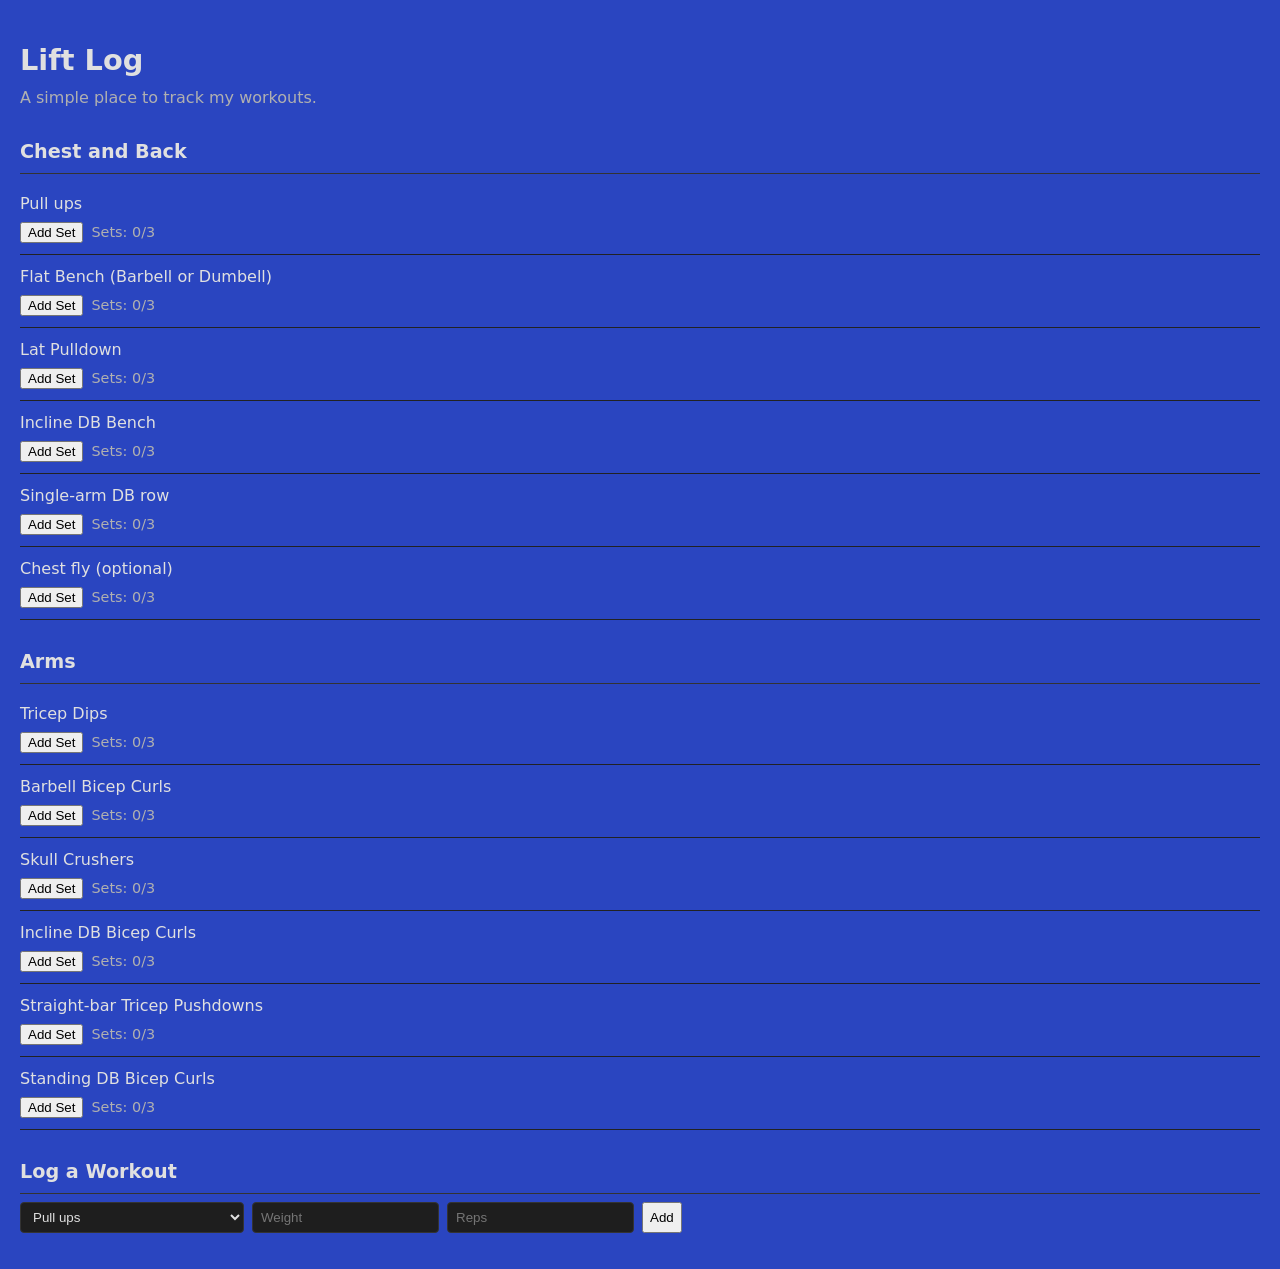
==== index.html @ dac006eb "day 11 - validation for weight/reps, duplicate prevention, enter-to-submit, storage error handling" ====
<!DOCTYPE html>
<html lang="en">
<head>
  <meta charset="UTF-8">
  <meta name="viewport" content="width=device-width, initial-scale=1">
  <title>Lift Log</title>
  <link rel="stylesheet" href="styles.css">
</head>
<body>
  <h1>Lift Log</h1>
  <p>A simple place to track my workouts.</p>
  <h2>Chest and Back</h2>
  <ul>
    <li>Pull ups</li>
    <li>Flat Bench (Barbell or Dumbell)</li>
    <li>Lat Pulldown</li>
    <li>Incline DB Bench</li>
    <li>Single-arm DB row</li>
    <li>Chest fly (optional)</li>
  </ul>
  <h2>Arms</h2>
  <ul>
    <li>Tricep Dips</li>
    <li>Barbell Bicep Curls</li>
    <li>Skull Crushers</li>
    <li>Incline DB Bicep Curls</li>
    <li>Straight-bar Tricep Pushdowns</li>
    <li>Standing DB Bicep Curls</li>
  </ul>

  <h2>Log a Workout</h2>
  <div id="workout-log-form">
    <select id="exercise-select">
      <option>Pull ups</option>
      <option>Flat Bench (Barbell or Dumbell)</option>
      <option>Lat Pulldown</option>
      <option>Incline DB Bench</option>
      <option>Single-arm DB row</option>
      <option>Chest fly (optional)</option>
      <option>Tricep Dips</option>
      <option>Barbell Bicep Curls</option>
      <option>Skull Crushers</option>
      <option>Incline DB Bicep Curls</option>
      <option>Straight-bar Tricep Pushdowns</option>
      <option>Standing DB Bicep Curls</option>
    </select>
    <input type="number" id="weight-input" placeholder="Weight">
    <input type="number" id="reps-input" placeholder="Reps">
    <button id="add-log-button">Add</button>
  </div>

  <div id="workout-log-error"></div>
  <div id="workout-log-list"></div>

  <script>
    const WORKOUT_LOG_KEY = 'workoutLog';

    function loadWorkoutLog() {
      try {
        const stored = localStorage.getItem(WORKOUT_LOG_KEY);
        return stored ? JSON.parse(stored) : [];
      } catch (error) {
        document.getElementById('workout-log-error').textContent =
          'Unable to load saved workouts. Your browser storage may be blocked or corrupted.';
        return [];
      }
    }

    function saveWorkoutLog(entries) {
      localStorage.setItem(WORKOUT_LOG_KEY, JSON.stringify(entries));
    }

    let workoutLog = loadWorkoutLog();

    const workoutLogList = document.getElementById('workout-log-list');

    function renderWorkoutLog() {
      workoutLogList.innerHTML = '';

      workoutLog.forEach(function (entry) {
        const row = document.createElement('div');
        row.className = 'workout-log-row';
        row.textContent = entry.exercise + ' — ' + entry.weight + ' lbs x ' + entry.reps + ' reps';
        workoutLogList.appendChild(row);
      });
    }

    function addWorkoutEntry() {
      const addButton = document.getElementById('add-log-button');

      if (addButton.disabled) {
        return;
      }

      const exercise = document.getElementById('exercise-select').value;
      const weight = document.getElementById('weight-input').value;
      const reps = document.getElementById('reps-input').value;

      if (!weight || !reps) {
        alert('Please enter both weight and reps.');
        return;
      }

      if (Number(weight) <= 0 || Number(reps) <= 0) {
        alert('Weight and reps must be greater than 0.');
        return;
      }

      if (Number(weight) > 1000 || Number(reps) > 100) {
        alert('Weight must be 1000 lbs or under, and reps must be 100 or under.');
        return;
      }

      const newEntry = {
        id: Date.now(),
        exercise: exercise,
        weight: weight,
        reps: reps
      };

      workoutLog.push(newEntry);
      saveWorkoutLog(workoutLog);
      renderWorkoutLog();

      document.getElementById('weight-input').value = '';
      document.getElementById('reps-input').value = '';

      addButton.disabled = true;
      setTimeout(function () {
        addButton.disabled = false;
      }, 500);
    }

    document.getElementById('add-log-button').addEventListener('click', addWorkoutEntry);

    document.getElementById('weight-input').addEventListener('keydown', function (event) {
      if (event.key === 'Enter') {
        addWorkoutEntry();
      }
    });

    document.getElementById('reps-input').addEventListener('keydown', function (event) {
      if (event.key === 'Enter') {
        addWorkoutEntry();
      }
    });

    renderWorkoutLog();
  </script>

  <script>
    document.querySelectorAll('li').forEach(function (item) {
      let setCount = 0;

      const button = document.createElement('button');
      button.textContent = 'Add Set';
      button.className = 'add-set-button';

      const counterText = document.createElement('span');
      counterText.textContent = 'Sets: 0/3';
      counterText.className = 'set-counter';

      button.addEventListener('click', function () {
        setCount = setCount + 1;
        counterText.textContent = 'Sets: ' + setCount + '/3';

        if (setCount >= 3) {
          button.disabled = true;
          showConfetti();
        }
      });

      item.appendChild(document.createElement('br'));
      item.appendChild(button);
      item.appendChild(counterText);
    });

    function showConfetti() {
      const colors = ['#ff595e', '#ffca3a', '#8ac926', '#1982c4', '#6a4c93'];

      for (let i = 0; i < 30; i++) {
        const piece = document.createElement('div');
        piece.className = 'confetti-piece';
        piece.style.left = Math.random() * 100 + 'vw';
        piece.style.backgroundColor = colors[Math.floor(Math.random() * colors.length)];
        piece.style.animationDuration = (Math.random() * 2 + 2) + 's';
        document.body.appendChild(piece);

        setTimeout(function () {
          piece.remove();
        }, 4000);
      }
    }
  </script>
</body>
</html>
---- styles.css ----
body {
  background-color: #2a45c0;
  color: #e0e0e0;
  font-family: system-ui, sans-serif;
  margin: 0;
  padding: 20px;
  line-height: 1.5;
}

h1 {
  font-size: 1.8rem;
  margin-bottom: 4px;
}

p {
  color: #b0b0b0;
  margin-top: 0;
}

h2 {
  font-size: 1.2rem;
  margin-top: 28px;
  margin-bottom: 8px;
  padding-bottom: 6px;
  border-bottom: 1px solid #333;
}

ul {
  list-style: none;
  padding: 0;
  margin: 0;
}

li {
  padding: 10px 0;
  border-bottom: 1px solid #222;
  font-size: 1rem;
}

#workout-log-form {
  display: flex;
  flex-wrap: wrap;
  gap: 8px;
  margin-bottom: 16px;
}

#workout-log-form select,
#workout-log-form input {
  background-color: #1e1e1e;
  color: #e0e0e0;
  border: 1px solid #333;
  border-radius: 4px;
  padding: 6px 8px;
}

#workout-log-error {
  color: #ff595e;
  margin-bottom: 8px;
}

.workout-log-row {
  padding: 10px 0;
  border-bottom: 1px solid #222;
}

.add-set-button {
  margin-top: 6px;
  margin-right: 8px;
}

.add-set-button:disabled {
  opacity: 0.5;
  cursor: not-allowed;
}

.set-counter {
  font-size: 0.9rem;
  color: #b0b0b0;
}

.confetti-piece {
  position: fixed;
  top: -10px;
  width: 8px;
  height: 8px;
  opacity: 0.9;
  animation-name: confetti-fall;
  animation-timing-function: linear;
  animation-fill-mode: forwards;
  z-index: 1000;
}

@keyframes confetti-fall {
  to {
    transform: translateY(100vh) rotate(360deg);
  }
}

hr {
  border: none;
  border-top: 1px solid #333;
  margin: 32px 0;
}

#day-tabs {
  display: flex;
  gap: 8px;
  margin-bottom: 16px;
  flex-wrap: wrap;
}

.day-tab-button {
  background-color: #1e1e1e;
  color: #e0e0e0;
  border: 1px solid #333;
  padding: 8px 12px;
  border-radius: 4px;
  cursor: pointer;
}

.day-tab-button.active-tab {
  background-color: #2a45c0;
  border-color: #2a45c0;
}

#add-buttons {
  margin-bottom: 16px;
}

#add-buttons button {
  margin-right: 8px;
}

.entry-row {
  display: flex;
  flex-wrap: wrap;
  gap: 8px;
  align-items: center;
  padding: 10px 0;
  border-bottom: 1px solid #222;
}

.entry-row input {
  background-color: #1e1e1e;
  color: #e0e0e0;
  border: 1px solid #333;
  border-radius: 4px;
  padding: 6px 8px;
  width: 110px;
}

.entry-type-label {
  font-size: 0.85rem;
  color: #b0b0b0;
  width: 50px;
}

.delete-entry-button {
  background-color: #ff595e;
  color: white;
  border: none;
  border-radius: 4px;
  padding: 6px 10px;
  cursor: pointer;
}

#dev-mode-section {
  margin-top: 24px;
  margin-bottom: 24px;
  font-size: 0.85rem;
  color: #b0b0b0;
}

#dev-mode-section input {
  background-color: #1e1e1e;
  color: #e0e0e0;
  border: 1px solid #333;
  border-radius: 4px;
  padding: 6px 8px;
  margin-right: 8px;
}
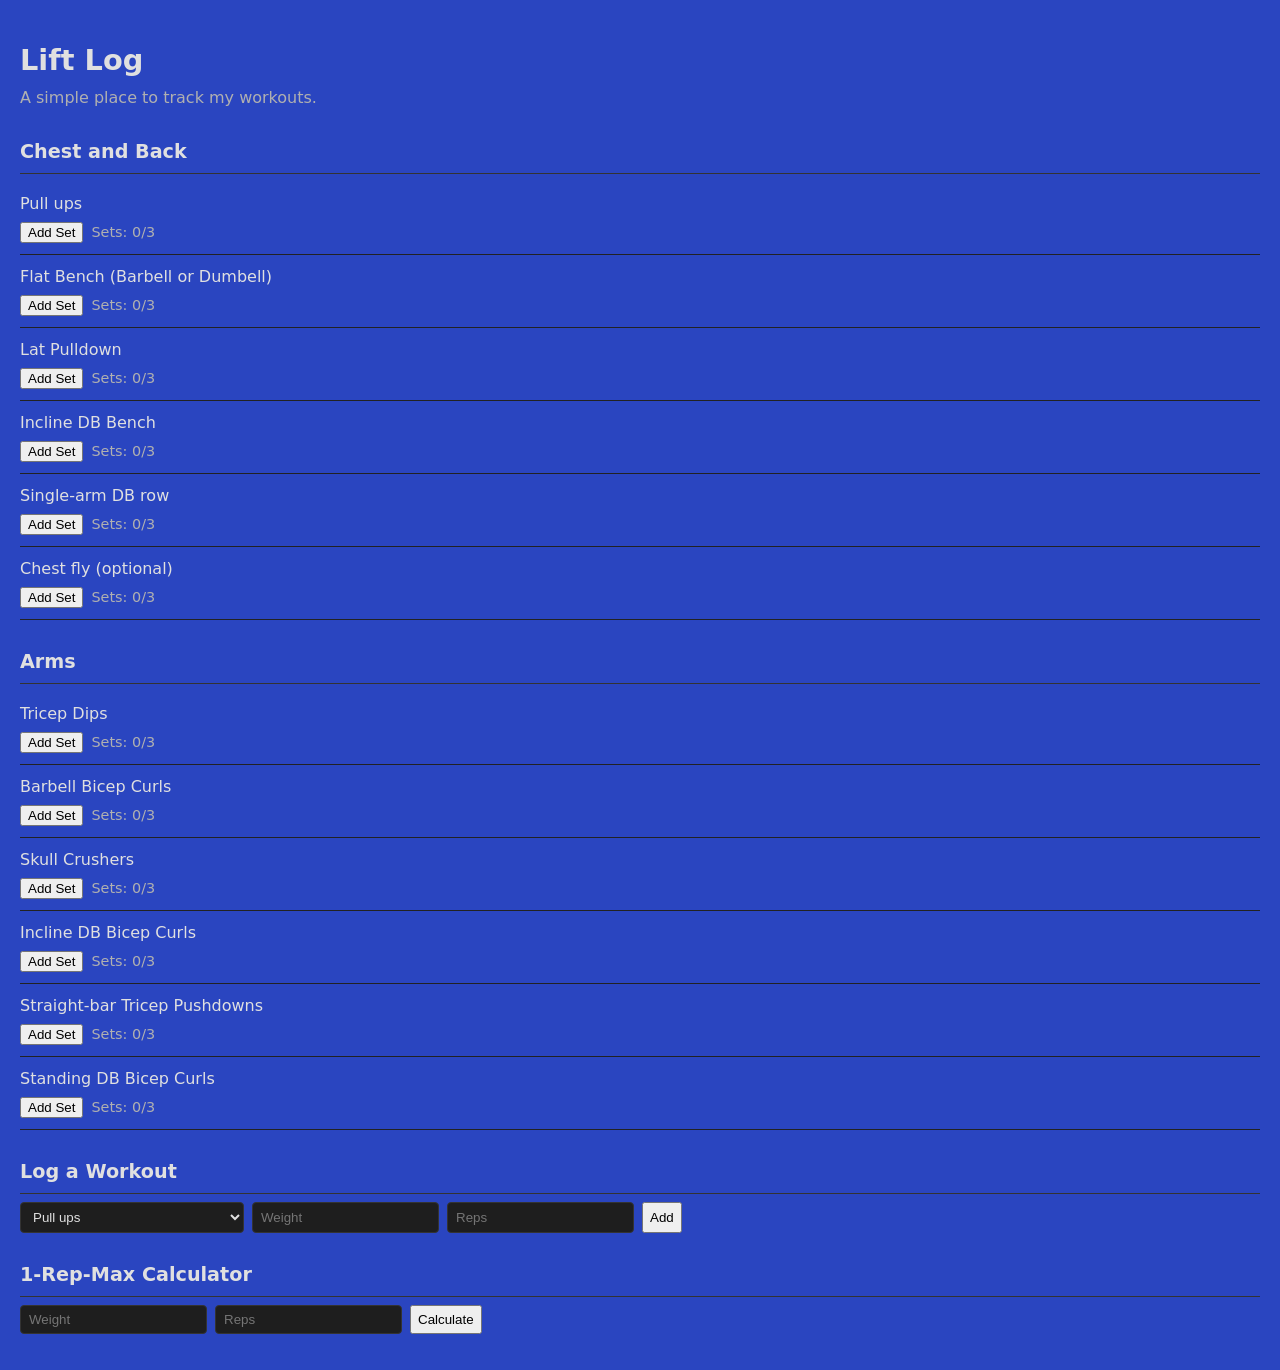
==== commit 4f708145: "add javascript 1rm calculator to lift log page" ====
--- a/index.html
+++ b/index.html
@@ -52,6 +52,14 @@
   <div id="workout-log-error"></div>
   <div id="workout-log-list"></div>
 
+  <h2>1-Rep-Max Calculator</h2>
+  <div id="orm-form">
+    <input type="number" id="orm-weight-input" placeholder="Weight">
+    <input type="number" id="orm-reps-input" placeholder="Reps">
+    <button id="orm-calculate-button">Calculate</button>
+  </div>
+  <div id="orm-result"></div>
+
   <script>
     const WORKOUT_LOG_KEY = 'workoutLog';
 
@@ -149,6 +157,48 @@
   </script>
 
   <script>
+    function calculateOneRepMax(weight, reps) {
+      if (reps === 1) {
+        return weight;
+      } else {
+        return weight * (1 + reps / 30);
+      }
+    }
+
+    document.getElementById('orm-calculate-button').addEventListener('click', function () {
+      const resultBox = document.getElementById('orm-result');
+      const weightInput = document.getElementById('orm-weight-input').value;
+      const repsInput = document.getElementById('orm-reps-input').value;
+
+      const weight = Number(weightInput);
+      const reps = Number(repsInput);
+
+      if (weightInput === '' || isNaN(weight)) {
+        resultBox.textContent = 'Please enter a valid number for weight.';
+        return;
+      }
+
+      if (repsInput === '' || isNaN(reps)) {
+        resultBox.textContent = 'Please enter a valid number for reps.';
+        return;
+      }
+
+      if (reps <= 0) {
+        resultBox.textContent = 'Reps must be at least 1.';
+        return;
+      }
+
+      let warning = '';
+      if (reps > 12) {
+        warning = 'Warning: the Epley formula becomes less reliable at high rep counts. ';
+      }
+
+      const oneRepMax = calculateOneRepMax(weight, reps);
+      resultBox.textContent = warning + 'Estimated one-rep max: ' + oneRepMax.toFixed(1);
+    });
+  </script>
+
+  <script>
     document.querySelectorAll('li').forEach(function (item) {
       let setCount = 0;
 
--- a/styles.css
+++ b/styles.css
@@ -51,6 +51,25 @@
   border: 1px solid #333;
   border-radius: 4px;
   padding: 6px 8px;
+}
+
+#orm-form {
+  display: flex;
+  flex-wrap: wrap;
+  gap: 8px;
+  margin-bottom: 8px;
+}
+
+#orm-form input {
+  background-color: #1e1e1e;
+  color: #e0e0e0;
+  border: 1px solid #333;
+  border-radius: 4px;
+  padding: 6px 8px;
+}
+
+#orm-result {
+  margin-bottom: 16px;
 }
 
 #workout-log-error {
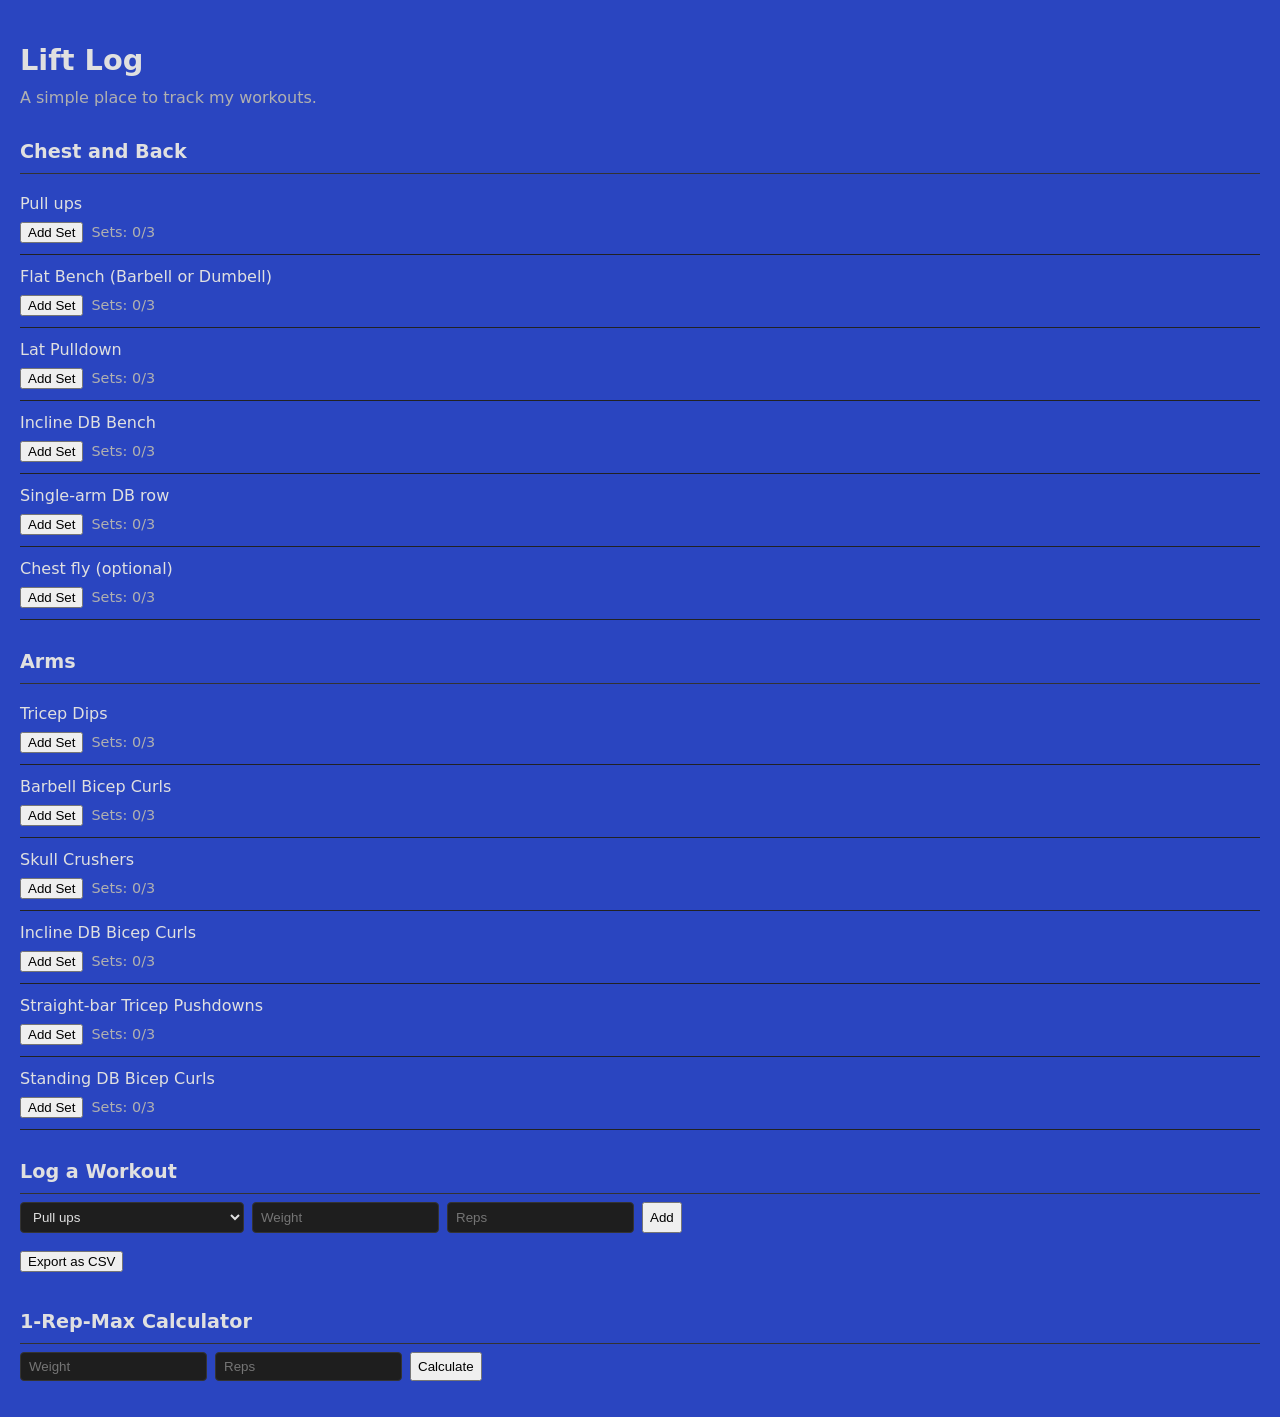
==== commit 6171bb75: "day 13 - add csv export with empty-state handling" ====
--- a/index.html
+++ b/index.html
@@ -52,6 +52,9 @@
   <div id="workout-log-error"></div>
   <div id="workout-log-list"></div>
 
+  <button id="export-csv-button">Export as CSV</button>
+  <div id="export-message"></div>
+
   <h2>1-Rep-Max Calculator</h2>
   <div id="orm-form">
     <input type="number" id="orm-weight-input" placeholder="Weight">
@@ -153,6 +156,38 @@
       }
     });
 
+    document.getElementById('export-csv-button').addEventListener('click', function () {
+      const exportMessage = document.getElementById('export-message');
+
+      if (workoutLog.length === 0) {
+        exportMessage.textContent = 'No workouts logged yet — nothing to export.';
+        return;
+      }
+
+      exportMessage.textContent = '';
+
+      const rows = [['Exercise', 'Weight', 'Reps', 'Date']];
+
+      workoutLog.forEach(function (entry) {
+        const date = new Date(entry.id).toLocaleDateString('en-US');
+        rows.push(['"' + entry.exercise + '"', entry.weight, entry.reps, date]);
+      });
+
+      const csvText = rows.map(function (row) {
+        return row.join(',');
+      }).join('\n');
+
+      const blob = new Blob([csvText], { type: 'text/csv' });
+      const url = URL.createObjectURL(blob);
+
+      const link = document.createElement('a');
+      link.href = url;
+      link.download = 'workout-log.csv';
+      link.click();
+
+      URL.revokeObjectURL(url);
+    });
+
     renderWorkoutLog();
   </script>
 
--- a/styles.css
+++ b/styles.css
@@ -51,6 +51,15 @@
   border: 1px solid #333;
   border-radius: 4px;
   padding: 6px 8px;
+}
+
+#export-csv-button {
+  margin-bottom: 8px;
+}
+
+#export-message {
+  color: #ff595e;
+  margin-bottom: 16px;
 }
 
 #orm-form {
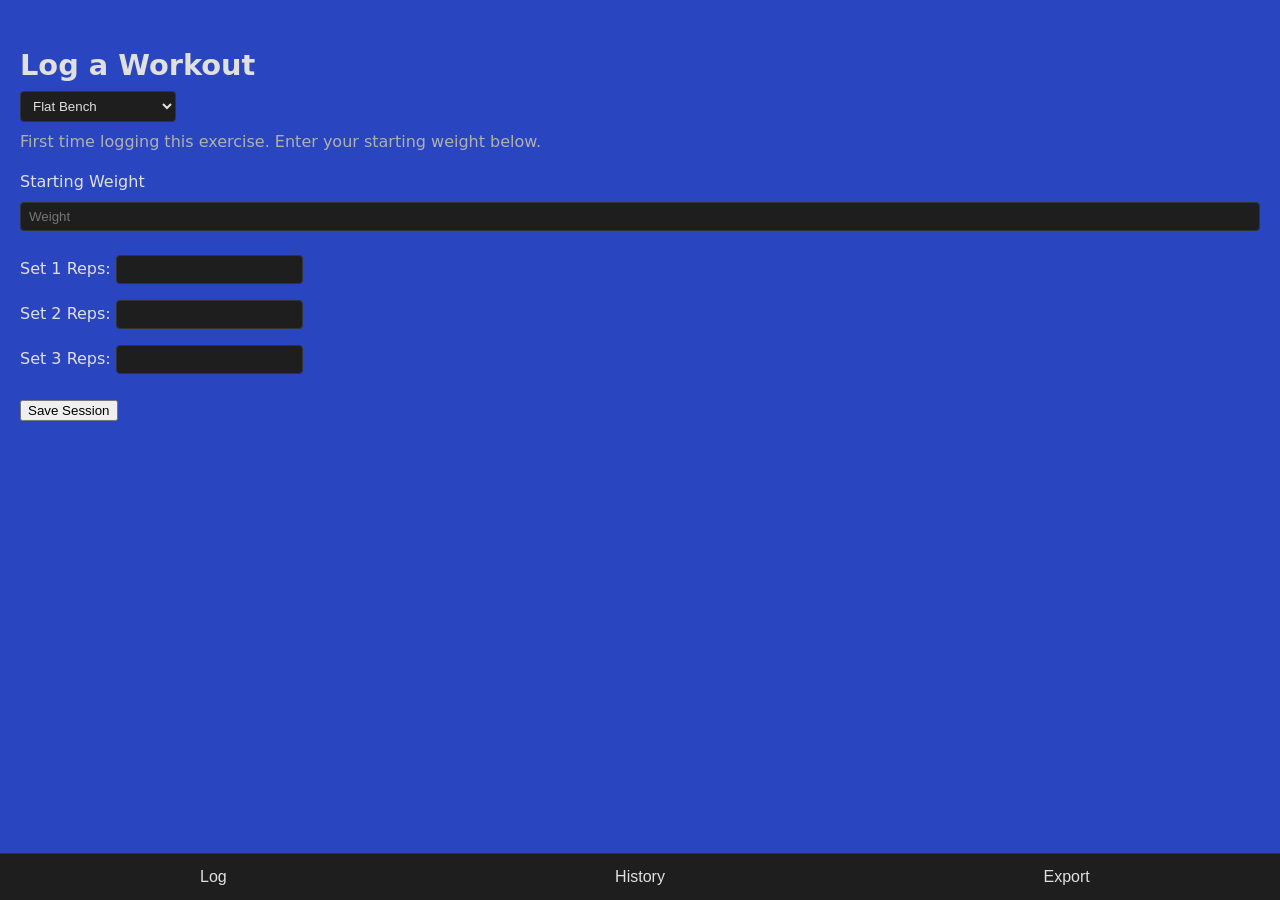
==== commit 3097b36f: "day 23 - log write path and navigation shell" ====
--- a/index.html
+++ b/index.html
@@ -7,275 +7,188 @@
   <link rel="stylesheet" href="styles.css">
 </head>
 <body>
-  <h1>Lift Log</h1>
-  <p>A simple place to track my workouts.</p>
-  <h2>Chest and Back</h2>
-  <ul>
-    <li>Pull ups</li>
-    <li>Flat Bench (Barbell or Dumbell)</li>
-    <li>Lat Pulldown</li>
-    <li>Incline DB Bench</li>
-    <li>Single-arm DB row</li>
-    <li>Chest fly (optional)</li>
-  </ul>
-  <h2>Arms</h2>
-  <ul>
-    <li>Tricep Dips</li>
-    <li>Barbell Bicep Curls</li>
-    <li>Skull Crushers</li>
-    <li>Incline DB Bicep Curls</li>
-    <li>Straight-bar Tricep Pushdowns</li>
-    <li>Standing DB Bicep Curls</li>
-  </ul>
+  <section id="screen-log">
+    <h1>Log a Workout</h1>
 
-  <h2>Log a Workout</h2>
-  <div id="workout-log-form">
     <select id="exercise-select">
-      <option>Pull ups</option>
-      <option>Flat Bench (Barbell or Dumbell)</option>
+      <option>Flat Bench</option>
       <option>Lat Pulldown</option>
       <option>Incline DB Bench</option>
-      <option>Single-arm DB row</option>
-      <option>Chest fly (optional)</option>
+      <option>Single-arm DB Row</option>
+      <option>Chest Fly</option>
+      <option>BB Bicep Curls</option>
+      <option>Skull Crushers</option>
+      <option>Incline DB Curls</option>
+      <option>Tricep Pushdowns</option>
+      <option>DB Curls</option>
+      <option>Pull-ups</option>
       <option>Tricep Dips</option>
-      <option>Barbell Bicep Curls</option>
-      <option>Skull Crushers</option>
-      <option>Incline DB Bicep Curls</option>
-      <option>Straight-bar Tricep Pushdowns</option>
-      <option>Standing DB Bicep Curls</option>
     </select>
-    <input type="number" id="weight-input" placeholder="Weight">
-    <input type="number" id="reps-input" placeholder="Reps">
-    <button id="add-log-button">Add</button>
-  </div>
 
-  <div id="workout-log-error"></div>
-  <div id="workout-log-list"></div>
+    <p id="log-message"></p>
 
-  <button id="export-csv-button">Export as CSV</button>
-  <div id="export-message"></div>
+    <div id="weight-field">
+      <label id="weight-label" for="weight-input">Weight</label>
+      <input type="number" id="weight-input" placeholder="Weight">
+    </div>
 
-  <h2>1-Rep-Max Calculator</h2>
-  <div id="orm-form">
-    <input type="number" id="orm-weight-input" placeholder="Weight">
-    <input type="number" id="orm-reps-input" placeholder="Reps">
-    <button id="orm-calculate-button">Calculate</button>
-  </div>
-  <div id="orm-result"></div>
+    <div id="reps-fields">
+      <label>Set 1 Reps: <input type="number" class="reps-input" id="reps-input-0"></label>
+      <label>Set 2 Reps: <input type="number" class="reps-input" id="reps-input-1"></label>
+      <label>Set 3 Reps: <input type="number" class="reps-input" id="reps-input-2"></label>
+    </div>
+
+    <button id="save-session-button">Save Session</button>
+  </section>
+
+  <section id="screen-history" hidden>
+    <h1>Workout History</h1>
+    <p>Coming in step 3.</p>
+  </section>
+
+  <section id="screen-export" hidden>
+    <h1>Export</h1>
+    <p>Coming in step 5.</p>
+  </section>
+
+  <nav id="tab-bar">
+    <button id="tab-log" class="tab-button">Log</button>
+    <button id="tab-history" class="tab-button">History</button>
+    <button id="tab-export" class="tab-button">Export</button>
+  </nav>
+
+  <script src="storage.js"></script>
+  <script>
+    function showScreen(name) {
+      document.getElementById('screen-log').hidden = name !== 'log';
+      document.getElementById('screen-history').hidden = name !== 'history';
+      document.getElementById('screen-export').hidden = name !== 'export';
+    }
+
+    document.getElementById('tab-log').addEventListener('click', function () {
+      showScreen('log');
+    });
+
+    document.getElementById('tab-history').addEventListener('click', function () {
+      showScreen('history');
+    });
+
+    document.getElementById('tab-export').addEventListener('click', function () {
+      showScreen('export');
+    });
+
+    showScreen('log');
+  </script>
 
   <script>
-    const WORKOUT_LOG_KEY = 'workoutLog';
+    const BODYWEIGHT_EXERCISES = ['Pull-ups', 'Tricep Dips'];
 
-    function loadWorkoutLog() {
+    function isBodyweightExercise(exercise) {
+      return BODYWEIGHT_EXERCISES.includes(exercise);
+    }
+
+    function hasHistory(exercise) {
+      return loadEntries().some(function (entry) {
+        return entry.exercise === exercise;
+      });
+    }
+
+    function clearRepsInputs() {
+      document.getElementById('reps-input-0').value = '';
+      document.getElementById('reps-input-1').value = '';
+      document.getElementById('reps-input-2').value = '';
+    }
+
+    function renderLogForm() {
+      const exercise = document.getElementById('exercise-select').value;
+      const messageBox = document.getElementById('log-message');
+      const weightField = document.getElementById('weight-field');
+      const weightInput = document.getElementById('weight-input');
+      const weightLabel = document.getElementById('weight-label');
+      const saveButton = document.getElementById('save-session-button');
+
+      weightInput.value = '';
+      clearRepsInputs();
+      saveButton.disabled = false;
+
+      if (isBodyweightExercise(exercise)) {
+        messageBox.textContent = 'bodyweight — no suggestion made';
+        weightField.hidden = true;
+        return;
+      }
+
+      weightField.hidden = false;
+
+      let exerciseHasHistory;
       try {
-        const stored = localStorage.getItem(WORKOUT_LOG_KEY);
-        return stored ? JSON.parse(stored) : [];
+        exerciseHasHistory = hasHistory(exercise);
       } catch (error) {
-        document.getElementById('workout-log-error').textContent =
-          'Unable to load saved workouts. Your browser storage may be blocked or corrupted.';
-        return [];
+        messageBox.textContent = 'Unable to load saved workouts. Storage may be blocked or corrupted.';
+        saveButton.disabled = true;
+        return;
+      }
+
+      if (exerciseHasHistory) {
+        messageBox.textContent = '';
+        weightLabel.textContent = 'Weight';
+      } else {
+        messageBox.textContent = 'First time logging this exercise. Enter your starting weight below.';
+        weightLabel.textContent = 'Starting Weight';
       }
     }
 
-    function saveWorkoutLog(entries) {
-      localStorage.setItem(WORKOUT_LOG_KEY, JSON.stringify(entries));
-    }
+    document.getElementById('exercise-select').addEventListener('change', renderLogForm);
 
-    let workoutLog = loadWorkoutLog();
+    document.getElementById('save-session-button').addEventListener('click', function () {
+      const exercise = document.getElementById('exercise-select').value;
+      const bodyweight = isBodyweightExercise(exercise);
+      const messageBox = document.getElementById('log-message');
 
-    const workoutLogList = document.getElementById('workout-log-list');
+      const repsValues = [
+        document.getElementById('reps-input-0').value,
+        document.getElementById('reps-input-1').value,
+        document.getElementById('reps-input-2').value
+      ];
 
-    function renderWorkoutLog() {
-      workoutLogList.innerHTML = '';
+      const hasInvalidReps = repsValues.some(function (value) {
+        return value === '' || Number(value) <= 0;
+      });
 
-      workoutLog.forEach(function (entry) {
-        const row = document.createElement('div');
-        row.className = 'workout-log-row';
-        row.textContent = entry.exercise + ' — ' + entry.weight + ' lbs x ' + entry.reps + ' reps';
-        workoutLogList.appendChild(row);
-      });
-    }
-
-    function addWorkoutEntry() {
-      const addButton = document.getElementById('add-log-button');
-
-      if (addButton.disabled) {
+      if (hasInvalidReps) {
+        alert('Please enter a valid number of reps (greater than 0) for all 3 sets.');
         return;
       }
 
-      const exercise = document.getElementById('exercise-select').value;
-      const weight = document.getElementById('weight-input').value;
-      const reps = document.getElementById('reps-input').value;
+      let weight;
 
-      if (!weight || !reps) {
-        alert('Please enter both weight and reps.');
+      if (bodyweight) {
+        weight = 'bodyweight';
+      } else {
+        const weightInputValue = document.getElementById('weight-input').value;
+
+        if (weightInputValue === '' || Number(weightInputValue) <= 0) {
+          alert('Please enter a valid weight (greater than 0).');
+          return;
+        }
+
+        weight = Number(weightInputValue);
+      }
+
+      try {
+        addEntry({
+          exercise: exercise,
+          weight: weight,
+          reps: repsValues.map(Number)
+        });
+      } catch (error) {
+        messageBox.textContent = 'Unable to save. Storage may be blocked or corrupted.';
         return;
       }
 
-      if (Number(weight) <= 0 || Number(reps) <= 0) {
-        alert('Weight and reps must be greater than 0.');
-        return;
-      }
-
-      if (Number(weight) > 1000 || Number(reps) > 100) {
-        alert('Weight must be 1000 lbs or under, and reps must be 100 or under.');
-        return;
-      }
-
-      const newEntry = {
-        id: Date.now(),
-        exercise: exercise,
-        weight: weight,
-        reps: reps
-      };
-
-      workoutLog.push(newEntry);
-      saveWorkoutLog(workoutLog);
-      renderWorkoutLog();
-
-      document.getElementById('weight-input').value = '';
-      document.getElementById('reps-input').value = '';
-
-      addButton.disabled = true;
-      setTimeout(function () {
-        addButton.disabled = false;
-      }, 500);
-    }
-
-    document.getElementById('add-log-button').addEventListener('click', addWorkoutEntry);
-
-    document.getElementById('weight-input').addEventListener('keydown', function (event) {
-      if (event.key === 'Enter') {
-        addWorkoutEntry();
-      }
+      renderLogForm();
     });
 
-    document.getElementById('reps-input').addEventListener('keydown', function (event) {
-      if (event.key === 'Enter') {
-        addWorkoutEntry();
-      }
-    });
-
-    document.getElementById('export-csv-button').addEventListener('click', function () {
-      const exportMessage = document.getElementById('export-message');
-
-      if (workoutLog.length === 0) {
-        exportMessage.textContent = 'No workouts logged yet — nothing to export.';
-        return;
-      }
-
-      exportMessage.textContent = '';
-
-      const rows = [['Exercise', 'Weight', 'Reps', 'Date']];
-
-      workoutLog.forEach(function (entry) {
-        const date = new Date(entry.id).toLocaleDateString('en-US');
-        rows.push(['"' + entry.exercise + '"', entry.weight, entry.reps, date]);
-      });
-
-      const csvText = rows.map(function (row) {
-        return row.join(',');
-      }).join('\n');
-
-      const blob = new Blob([csvText], { type: 'text/csv' });
-      const url = URL.createObjectURL(blob);
-
-      const link = document.createElement('a');
-      link.href = url;
-      link.download = 'workout-log.csv';
-      link.click();
-
-      URL.revokeObjectURL(url);
-    });
-
-    renderWorkoutLog();
-  </script>
-
-  <script>
-    function calculateOneRepMax(weight, reps) {
-      if (reps === 1) {
-        return weight;
-      } else {
-        return weight * (1 + reps / 30);
-      }
-    }
-
-    document.getElementById('orm-calculate-button').addEventListener('click', function () {
-      const resultBox = document.getElementById('orm-result');
-      const weightInput = document.getElementById('orm-weight-input').value;
-      const repsInput = document.getElementById('orm-reps-input').value;
-
-      const weight = Number(weightInput);
-      const reps = Number(repsInput);
-
-      if (weightInput === '' || isNaN(weight)) {
-        resultBox.textContent = 'Please enter a valid number for weight.';
-        return;
-      }
-
-      if (repsInput === '' || isNaN(reps)) {
-        resultBox.textContent = 'Please enter a valid number for reps.';
-        return;
-      }
-
-      if (reps <= 0) {
-        resultBox.textContent = 'Reps must be at least 1.';
-        return;
-      }
-
-      let warning = '';
-      if (reps > 12) {
-        warning = 'Warning: the Epley formula becomes less reliable at high rep counts. ';
-      }
-
-      const oneRepMax = calculateOneRepMax(weight, reps);
-      resultBox.textContent = warning + 'Estimated one-rep max: ' + oneRepMax.toFixed(1);
-    });
-  </script>
-
-  <script>
-    document.querySelectorAll('li').forEach(function (item) {
-      let setCount = 0;
-
-      const button = document.createElement('button');
-      button.textContent = 'Add Set';
-      button.className = 'add-set-button';
-
-      const counterText = document.createElement('span');
-      counterText.textContent = 'Sets: 0/3';
-      counterText.className = 'set-counter';
-
-      button.addEventListener('click', function () {
-        setCount = setCount + 1;
-        counterText.textContent = 'Sets: ' + setCount + '/3';
-
-        if (setCount >= 3) {
-          button.disabled = true;
-          showConfetti();
-        }
-      });
-
-      item.appendChild(document.createElement('br'));
-      item.appendChild(button);
-      item.appendChild(counterText);
-    });
-
-    function showConfetti() {
-      const colors = ['#ff595e', '#ffca3a', '#8ac926', '#1982c4', '#6a4c93'];
-
-      for (let i = 0; i < 30; i++) {
-        const piece = document.createElement('div');
-        piece.className = 'confetti-piece';
-        piece.style.left = Math.random() * 100 + 'vw';
-        piece.style.backgroundColor = colors[Math.floor(Math.random() * colors.length)];
-        piece.style.animationDuration = (Math.random() * 2 + 2) + 's';
-        document.body.appendChild(piece);
-
-        setTimeout(function () {
-          piece.remove();
-        }, 4000);
-      }
-    }
+    renderLogForm();
   </script>
 </body>
 </html>
--- a/styles.css
+++ b/styles.css
@@ -37,91 +37,48 @@
   font-size: 1rem;
 }
 
-#workout-log-form {
-  display: flex;
-  flex-wrap: wrap;
-  gap: 8px;
-  margin-bottom: 16px;
+#screen-log,
+#screen-history,
+#screen-export {
+  padding-bottom: 72px;
 }
 
-#workout-log-form select,
-#workout-log-form input {
+#exercise-select,
+#weight-input,
+.reps-input {
   background-color: #1e1e1e;
   color: #e0e0e0;
   border: 1px solid #333;
   border-radius: 4px;
   padding: 6px 8px;
-}
-
-#export-csv-button {
   margin-bottom: 8px;
 }
 
-#export-message {
-  color: #ff595e;
+#weight-field,
+#reps-fields {
+  display: flex;
+  flex-direction: column;
+  gap: 8px;
   margin-bottom: 16px;
 }
 
-#orm-form {
+#tab-bar {
+  position: fixed;
+  bottom: 0;
+  left: 0;
+  right: 0;
   display: flex;
-  flex-wrap: wrap;
-  gap: 8px;
-  margin-bottom: 8px;
+  background-color: #1e1e1e;
+  border-top: 1px solid #333;
 }
 
-#orm-form input {
-  background-color: #1e1e1e;
+.tab-button {
+  flex: 1;
+  padding: 14px 0;
+  background: none;
+  border: none;
   color: #e0e0e0;
-  border: 1px solid #333;
-  border-radius: 4px;
-  padding: 6px 8px;
-}
-
-#orm-result {
-  margin-bottom: 16px;
-}
-
-#workout-log-error {
-  color: #ff595e;
-  margin-bottom: 8px;
-}
-
-.workout-log-row {
-  padding: 10px 0;
-  border-bottom: 1px solid #222;
-}
-
-.add-set-button {
-  margin-top: 6px;
-  margin-right: 8px;
-}
-
-.add-set-button:disabled {
-  opacity: 0.5;
-  cursor: not-allowed;
-}
-
-.set-counter {
-  font-size: 0.9rem;
-  color: #b0b0b0;
-}
-
-.confetti-piece {
-  position: fixed;
-  top: -10px;
-  width: 8px;
-  height: 8px;
-  opacity: 0.9;
-  animation-name: confetti-fall;
-  animation-timing-function: linear;
-  animation-fill-mode: forwards;
-  z-index: 1000;
-}
-
-@keyframes confetti-fall {
-  to {
-    transform: translateY(100vh) rotate(360deg);
-  }
+  font-size: 1rem;
 }
 
 hr {
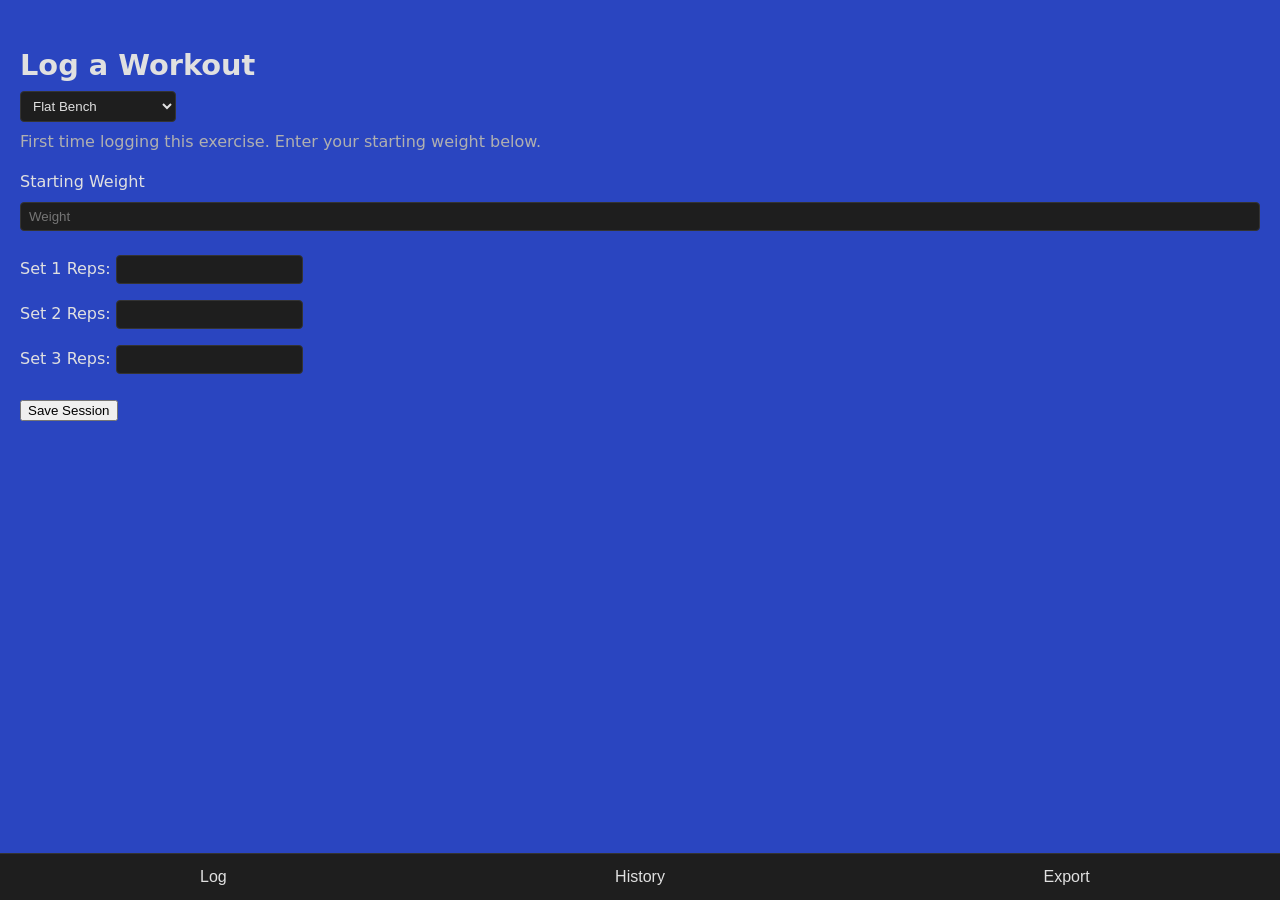
==== commit 2d7e0875: "day 25 - workout history and delete with confirmation" ====
--- a/index.html
+++ b/index.html
@@ -43,7 +43,7 @@
 
   <section id="screen-history" hidden>
     <h1>Workout History</h1>
-    <p>Coming in step 3.</p>
+    <div id="history-list"></div>
   </section>
 
   <section id="screen-export" hidden>
@@ -63,6 +63,10 @@
       document.getElementById('screen-log').hidden = name !== 'log';
       document.getElementById('screen-history').hidden = name !== 'history';
       document.getElementById('screen-export').hidden = name !== 'export';
+
+      if (name === 'history') {
+        renderHistory();
+      }
     }
 
     document.getElementById('tab-log').addEventListener('click', function () {
@@ -190,5 +194,101 @@
 
     renderLogForm();
   </script>
+
+  <script>
+    let pendingDeleteId = null;
+
+    function formatReps(repsArray) {
+      return repsArray.join(', ');
+    }
+
+    function formatDate(timestamp) {
+      return new Date(timestamp).toLocaleDateString('en-US', { month: 'short', day: 'numeric', year: 'numeric' });
+    }
+
+    function sortEntriesNewestFirst(entries) {
+      return entries
+        .map(function (entry, index) {
+          return { entry: entry, index: index };
+        })
+        .sort(function (a, b) {
+          if (b.entry.timestamp !== a.entry.timestamp) {
+            return b.entry.timestamp - a.entry.timestamp;
+          }
+          return b.index - a.index;
+        })
+        .map(function (wrapped) {
+          return wrapped.entry;
+        });
+    }
+
+    function renderHistory() {
+      const container = document.getElementById('history-list');
+      container.innerHTML = '';
+
+      let entries;
+      try {
+        entries = loadEntries();
+      } catch (error) {
+        container.textContent = 'Unable to load saved workouts. Storage may be blocked or corrupted.';
+        return;
+      }
+
+      if (entries.length === 0) {
+        container.textContent = 'No workouts logged yet.';
+        return;
+      }
+
+      sortEntriesNewestFirst(entries).forEach(function (entry) {
+        const row = document.createElement('div');
+        row.className = 'history-row';
+
+        const weightText = entry.weight === 'bodyweight' ? 'bodyweight' : entry.weight + ' lbs';
+
+        const summary = document.createElement('span');
+        summary.textContent =
+          entry.exercise + ' — ' + weightText + ' — Reps: ' + formatReps(entry.reps) + ' — ' + formatDate(entry.timestamp);
+        row.appendChild(summary);
+
+        if (entry.id === pendingDeleteId) {
+          const confirmText = document.createElement('span');
+          confirmText.textContent = ' Delete this session? ';
+          row.appendChild(confirmText);
+
+          const yesButton = document.createElement('button');
+          yesButton.textContent = 'Yes';
+          yesButton.addEventListener('click', function () {
+            try {
+              deleteEntry(entry.id);
+            } catch (error) {
+              container.textContent = 'Unable to delete. Storage may be blocked or corrupted.';
+              return;
+            }
+            pendingDeleteId = null;
+            renderHistory();
+          });
+          row.appendChild(yesButton);
+
+          const cancelButton = document.createElement('button');
+          cancelButton.textContent = 'Cancel';
+          cancelButton.addEventListener('click', function () {
+            pendingDeleteId = null;
+            renderHistory();
+          });
+          row.appendChild(cancelButton);
+        } else {
+          const deleteButton = document.createElement('button');
+          deleteButton.textContent = 'Delete';
+          deleteButton.addEventListener('click', function () {
+            pendingDeleteId = entry.id;
+            renderHistory();
+          });
+          row.appendChild(deleteButton);
+        }
+
+        container.appendChild(row);
+      });
+    }
+  </script>
 </body>
 </html>
--- a/styles.css
+++ b/styles.css
@@ -79,6 +79,24 @@
   border: none;
   color: #e0e0e0;
   font-size: 1rem;
+}
+
+.history-row {
+  display: flex;
+  flex-wrap: wrap;
+  align-items: center;
+  gap: 8px;
+  padding: 10px 0;
+  border-bottom: 1px solid #222;
+}
+
+.history-row button {
+  background-color: #1e1e1e;
+  color: #e0e0e0;
+  border: 1px solid #333;
+  border-radius: 4px;
+  padding: 6px 10px;
+  cursor: pointer;
 }
 
 hr {
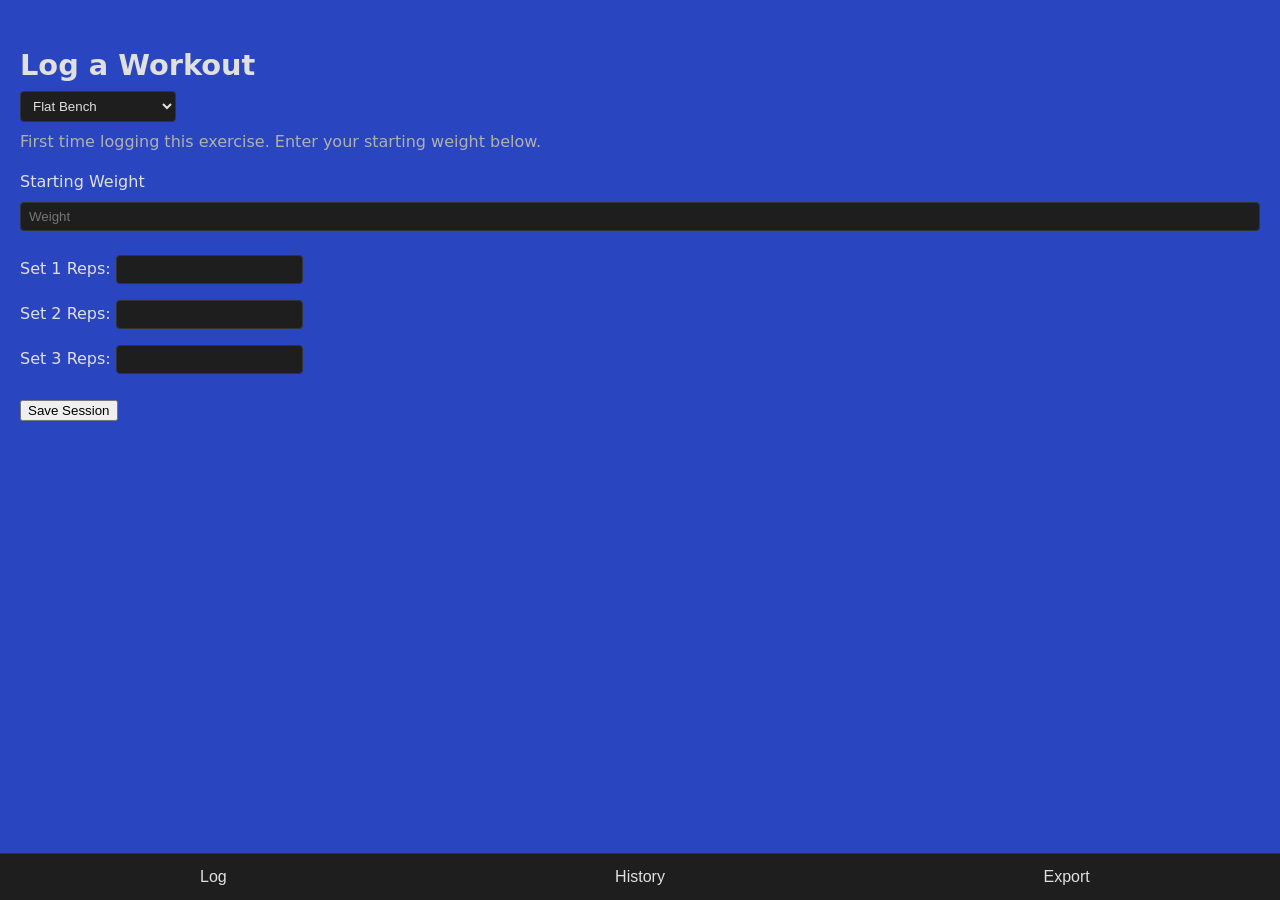
==== commit e5050012: "day 26 - wire suggestion engine into log screen" ====
--- a/index.html
+++ b/index.html
@@ -26,6 +26,7 @@
     </select>
 
     <p id="log-message"></p>
+    <p id="log-reason"></p>
 
     <div id="weight-field">
       <label id="weight-label" for="weight-input">Weight</label>
@@ -58,6 +59,7 @@
   </nav>
 
   <script src="storage.js"></script>
+  <script src="suggestion.js"></script>
   <script>
     function showScreen(name) {
       document.getElementById('screen-log').hidden = name !== 'log';
@@ -85,18 +87,6 @@
   </script>
 
   <script>
-    const BODYWEIGHT_EXERCISES = ['Pull-ups', 'Tricep Dips'];
-
-    function isBodyweightExercise(exercise) {
-      return BODYWEIGHT_EXERCISES.includes(exercise);
-    }
-
-    function hasHistory(exercise) {
-      return loadEntries().some(function (entry) {
-        return entry.exercise === exercise;
-      });
-    }
-
     function clearRepsInputs() {
       document.getElementById('reps-input-0').value = '';
       document.getElementById('reps-input-1').value = '';
@@ -106,6 +96,7 @@
     function renderLogForm() {
       const exercise = document.getElementById('exercise-select').value;
       const messageBox = document.getElementById('log-message');
+      const reasonBox = document.getElementById('log-reason');
       const weightField = document.getElementById('weight-field');
       const weightInput = document.getElementById('weight-input');
       const weightLabel = document.getElementById('weight-label');
@@ -114,31 +105,41 @@
       weightInput.value = '';
       clearRepsInputs();
       saveButton.disabled = false;
-
-      if (isBodyweightExercise(exercise)) {
-        messageBox.textContent = 'bodyweight — no suggestion made';
-        weightField.hidden = true;
-        return;
-      }
-
-      weightField.hidden = false;
-
-      let exerciseHasHistory;
+      reasonBox.textContent = '';
+
+      let suggestion;
       try {
-        exerciseHasHistory = hasHistory(exercise);
+        suggestion = getSuggestion(exercise);
       } catch (error) {
         messageBox.textContent = 'Unable to load saved workouts. Storage may be blocked or corrupted.';
+        weightField.hidden = false;
         saveButton.disabled = true;
         return;
       }
 
-      if (exerciseHasHistory) {
-        messageBox.textContent = '';
-        weightLabel.textContent = 'Weight';
-      } else {
-        messageBox.textContent = 'First time logging this exercise. Enter your starting weight below.';
+      if (suggestion.type === 'bodyweight') {
+        messageBox.textContent = suggestion.message;
+        weightField.hidden = true;
+        return;
+      }
+
+      weightField.hidden = false;
+
+      if (suggestion.type === 'first-ever') {
+        messageBox.textContent = suggestion.message;
         weightLabel.textContent = 'Starting Weight';
-      }
+        return;
+      }
+
+      weightLabel.textContent = 'Weight used';
+      weightInput.value = suggestion.weight;
+
+      messageBox.textContent =
+        'Suggested: ' + suggestion.weight + ' lbs x ' + suggestion.targetReps + ' reps x ' + suggestion.setCount + ' sets';
+
+      reasonBox.textContent = suggestion.type === 'advance'
+        ? '(hit all sets last time → +5 lbs)'
+        : '(missed reps last time → same weight)';
     }
 
     document.getElementById('exercise-select').addEventListener('change', renderLogForm);
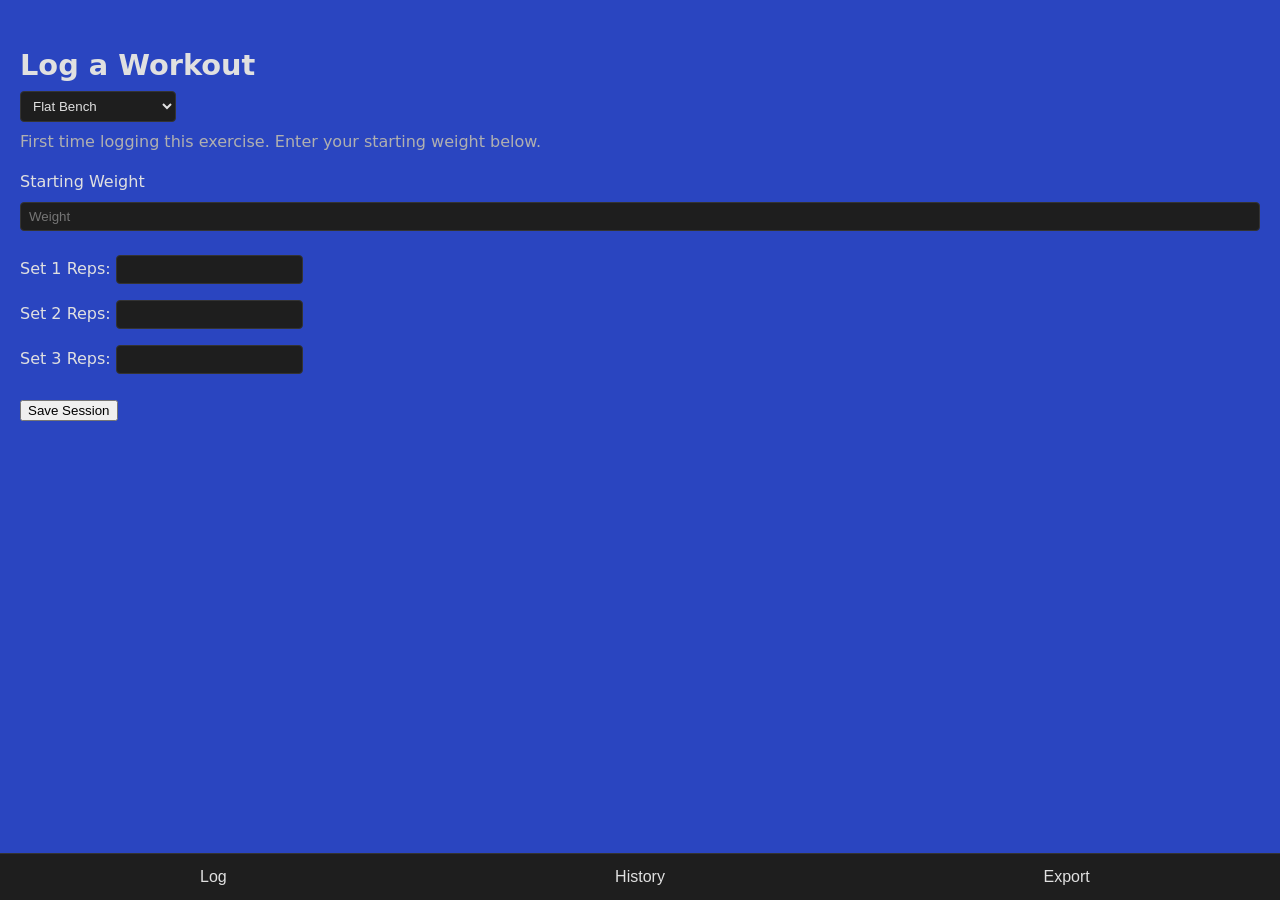
==== commit c1662e1c: "day 26 - csv export rebuild for reps array" ====
--- a/index.html
+++ b/index.html
@@ -49,7 +49,8 @@
 
   <section id="screen-export" hidden>
     <h1>Export</h1>
-    <p>Coming in step 5.</p>
+    <button id="export-csv-button">Export as CSV</button>
+    <p id="export-message"></p>
   </section>
 
   <nav id="tab-bar">
@@ -291,5 +292,59 @@
       });
     }
   </script>
+
+  <script>
+    function csvField(value) {
+      return '"' + String(value).replace(/"/g, '""') + '"';
+    }
+
+    document.getElementById('export-csv-button').addEventListener('click', function () {
+      const exportMessage = document.getElementById('export-message');
+
+      let entries;
+      try {
+        entries = loadEntries();
+      } catch (error) {
+        exportMessage.textContent = 'Unable to load saved workouts. Storage may be blocked or corrupted.';
+        return;
+      }
+
+      if (entries.length === 0) {
+        exportMessage.textContent = 'No workouts logged yet — nothing to export.';
+        return;
+      }
+
+      exportMessage.textContent = '';
+
+      const header = ['Exercise', 'Weight', 'Set 1 Reps', 'Set 2 Reps', 'Set 3 Reps', 'Date'];
+
+      const dataRows = entries.map(function (entry) {
+        return [
+          entry.exercise,
+          entry.weight,
+          entry.reps[0],
+          entry.reps[1],
+          entry.reps[2],
+          formatDate(entry.timestamp)
+        ];
+      });
+
+      const csvText = [header].concat(dataRows)
+        .map(function (row) {
+          return row.map(csvField).join(',');
+        })
+        .join('\n');
+
+      const blob = new Blob([csvText], { type: 'text/csv' });
+      const url = URL.createObjectURL(blob);
+
+      const link = document.createElement('a');
+      link.href = url;
+      link.download = 'workout-log.csv';
+      link.click();
+
+      URL.revokeObjectURL(url);
+    });
+  </script>
 </body>
 </html>
